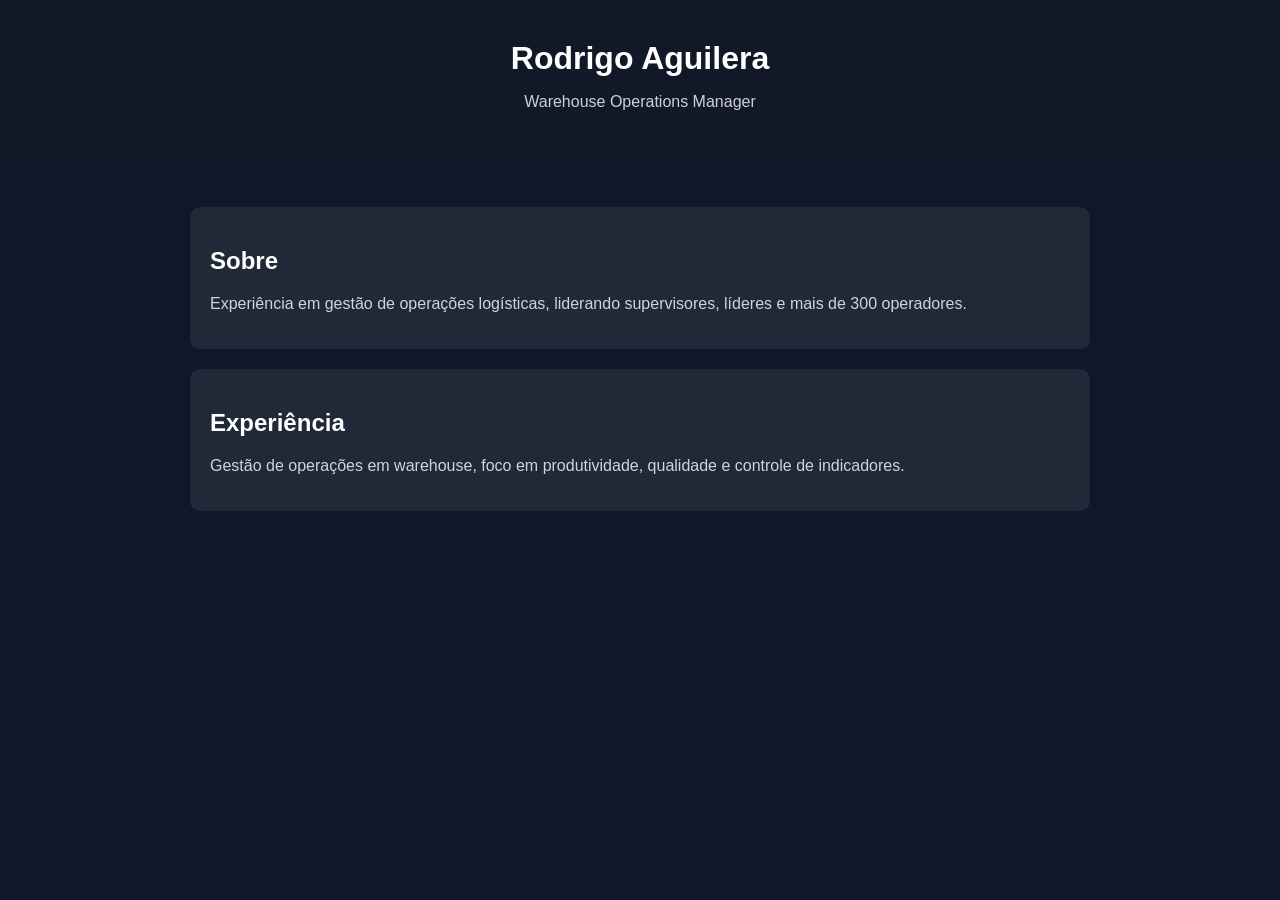
==== index.html @ 3dae6a35 "Create index.html" ====
<!DOCTYPE html>
<html lang="pt-BR">
<head>
  <meta charset="UTF-8">
  <meta name="viewport" content="width=device-width, initial-scale=1.0">
  <title>Rodrigo Aguilera</title>

  <style>
    body {
      margin: 0;
      font-family: Arial, sans-serif;
      background: #0f172a;
      color: #fff;
    }

    header {
      padding: 40px;
      text-align: center;
      background: #111827;
    }

    h1 {
      margin: 0;
      font-size: 32px;
    }

    p {
      opacity: 0.8;
    }

    main {
      padding: 40px;
      max-width: 900px;
      margin: auto;
    }

    .card {
      background: #1f2937;
      padding: 20px;
      border-radius: 10px;
      margin-bottom: 20px;
    }
  </style>
</head>

<body>

  <header>
    <h1>Rodrigo Aguilera</h1>
    <p>Warehouse Operations Manager</p>
  </header>

  <main>

    <div class="card">
      <h2>Sobre</h2>
      <p>Experiência em gestão de operações logísticas, liderando supervisores, líderes e mais de 300 operadores.</p>
    </div>

    <div class="card">
      <h2>Experiência</h2>
      <p>Gestão de operações em warehouse, foco em produtividade, qualidade e controle de indicadores.</p>
    </div>

  </main>

</body>
</html>
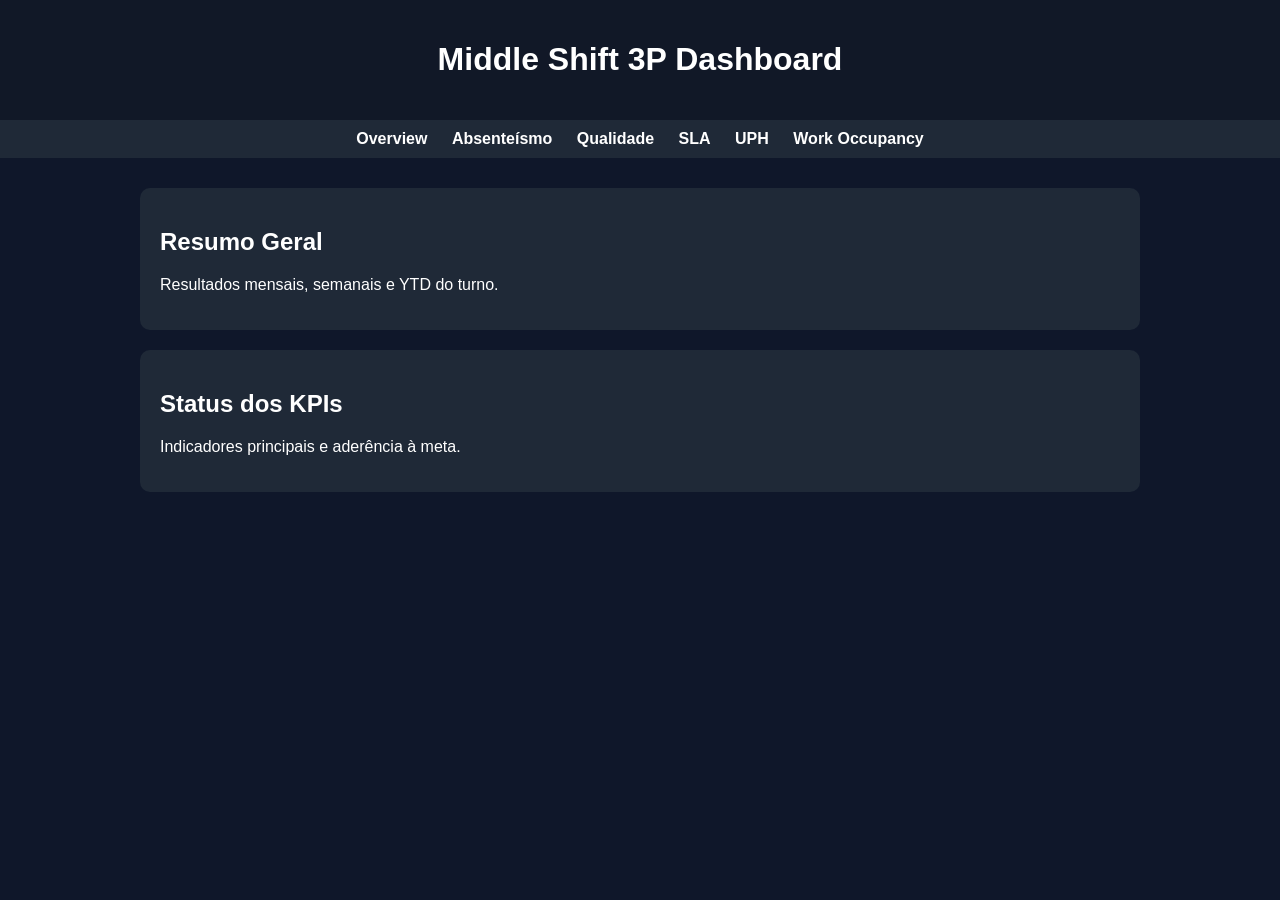
==== commit 8933f453: "Update index.html" ====
--- a/index.html
+++ b/index.html
@@ -2,67 +2,38 @@
 <html lang="pt-BR">
 <head>
   <meta charset="UTF-8">
-  <meta name="viewport" content="width=device-width, initial-scale=1.0">
-  <title>Rodrigo Aguilera</title>
-
-  <style>
-    body {
-      margin: 0;
-      font-family: Arial, sans-serif;
-      background: #0f172a;
-      color: #fff;
-    }
-
-    header {
-      padding: 40px;
-      text-align: center;
-      background: #111827;
-    }
-
-    h1 {
-      margin: 0;
-      font-size: 32px;
-    }
-
-    p {
-      opacity: 0.8;
-    }
-
-    main {
-      padding: 40px;
-      max-width: 900px;
-      margin: auto;
-    }
-
-    .card {
-      background: #1f2937;
-      padding: 20px;
-      border-radius: 10px;
-      margin-bottom: 20px;
-    }
-  </style>
+  <title>Middle Shift Dashboard</title>
+  <link rel="stylesheet" href="style.css">
 </head>
 
 <body>
 
-  <header>
-    <h1>Rodrigo Aguilera</h1>
-    <p>Warehouse Operations Manager</p>
-  </header>
+<header>
+  <h1>Middle Shift 3P Dashboard</h1>
+</header>
 
-  <main>
+<nav>
+  <a href="index.html">Overview</a>
+  <a href="absenteismo.html">Absenteísmo</a>
+  <a href="qualidade.html">Qualidade</a>
+  <a href="sla.html">SLA</a>
+  <a href="uph.html">UPH</a>
+  <a href="work-occupancy.html">Work Occupancy</a>
+</nav>
 
-    <div class="card">
-      <h2>Sobre</h2>
-      <p>Experiência em gestão de operações logísticas, liderando supervisores, líderes e mais de 300 operadores.</p>
-    </div>
+<main>
 
-    <div class="card">
-      <h2>Experiência</h2>
-      <p>Gestão de operações em warehouse, foco em produtividade, qualidade e controle de indicadores.</p>
-    </div>
+  <div class="card">
+    <h2>Resumo Geral</h2>
+    <p>Resultados mensais, semanais e YTD do turno.</p>
+  </div>
 
-  </main>
+  <div class="card">
+    <h2>Status dos KPIs</h2>
+    <p>Indicadores principais e aderência à meta.</p>
+  </div>
+
+</main>
 
 </body>
 </html>
--- a/style.css
+++ b/style.css
@@ -0,0 +1,38 @@
+body {
+  margin: 0;
+  font-family: Arial, sans-serif;
+  background: #0f172a;
+  color: #fff;
+}
+
+header {
+  padding: 20px;
+  background: #111827;
+  text-align: center;
+}
+
+nav {
+  background: #1f2937;
+  padding: 10px;
+  text-align: center;
+}
+
+nav a {
+  color: white;
+  margin: 0 10px;
+  text-decoration: none;
+  font-weight: bold;
+}
+
+main {
+  padding: 30px;
+  max-width: 1000px;
+  margin: auto;
+}
+
+.card {
+  background: #1f2937;
+  padding: 20px;
+  border-radius: 10px;
+  margin-bottom: 20px;
+}
